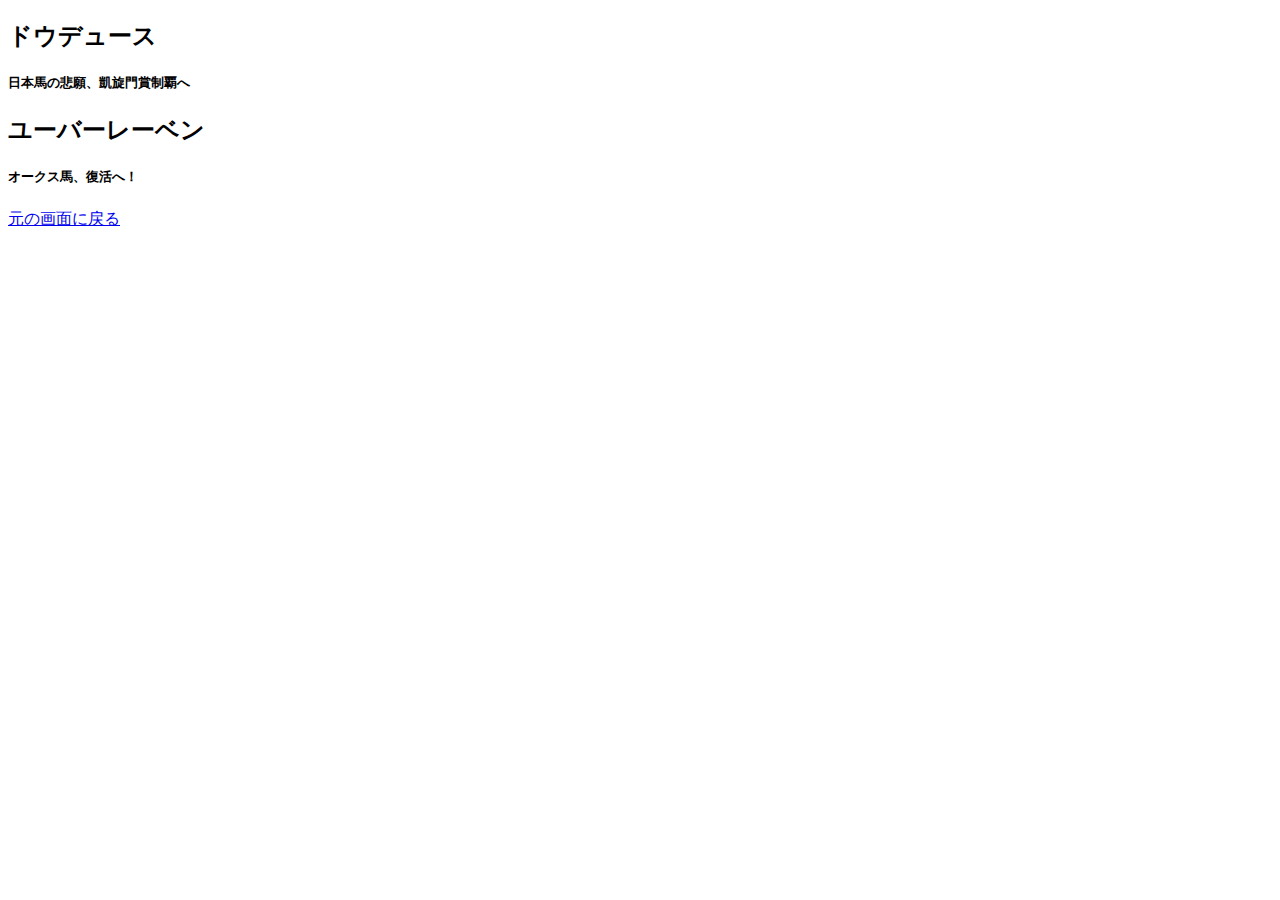
==== a.html @ 99c9f5e1 "Update a.html" ====
<!DOCTYPE html>
<html lang="ja">
  
<head>
  <meta charset="UTF-8">
  <title>その他応援しているお馬さん</title>
</head>
  
<body> 
  <h2>ドウデュース<h2>
  
  <h5>日本馬の悲願、凱旋門賞制覇へ</h5>
  
  <h2>ユーバーレーベン<h2>
  
  <h5>オークス馬、復活へ！</h5>
  
  <a href="index.html" target="_self">元の画面に戻る</a>  
    
 </body>
 </html>
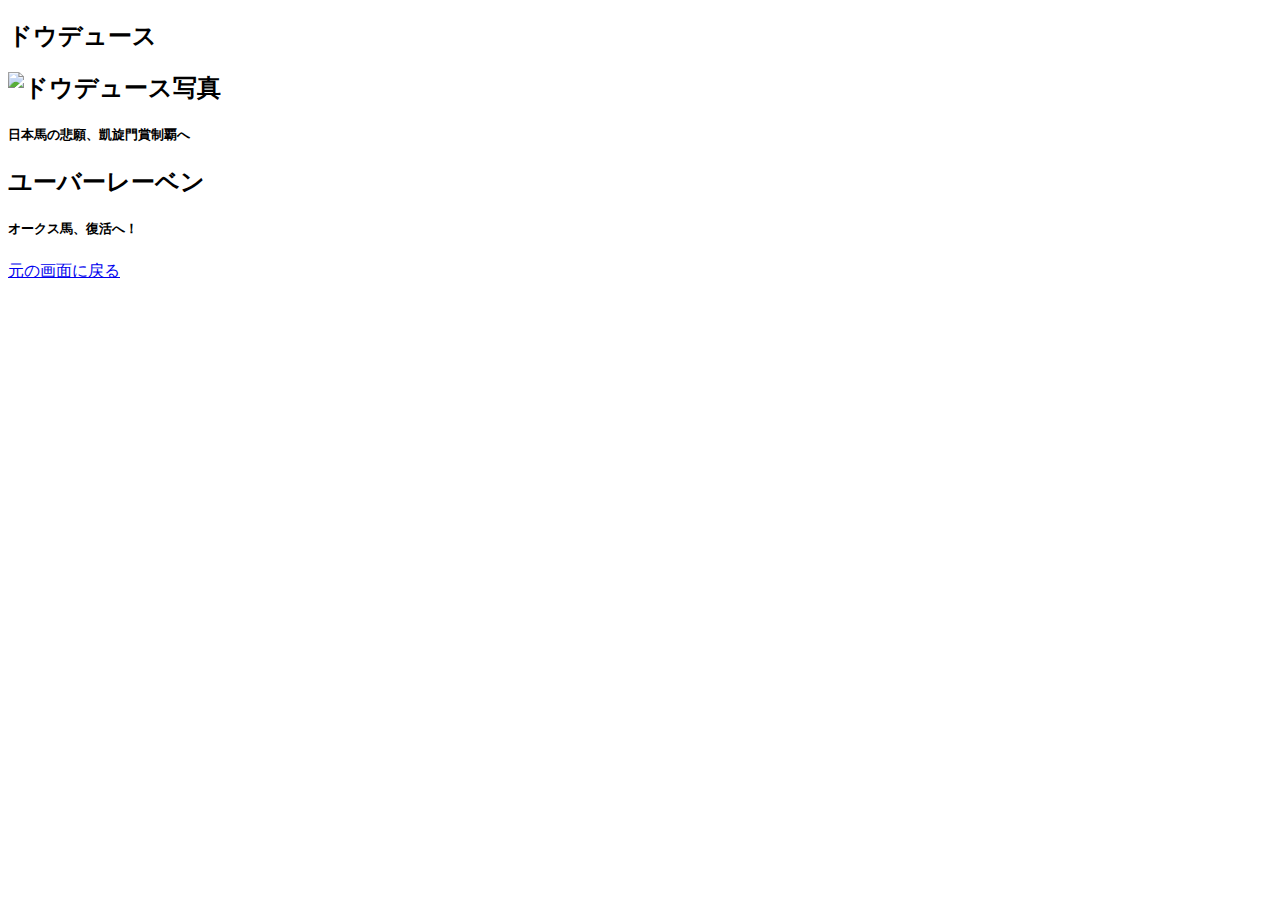
==== commit a2afcc07: "Update a.html" ====
--- a/a.html
+++ b/a.html
@@ -8,7 +8,7 @@
   
 <body> 
   <h2>ドウデュース<h2>
-  
+  <img src="./image/doudus.jpg" alt="ドウデュース写真">
   <h5>日本馬の悲願、凱旋門賞制覇へ</h5>
   
   <h2>ユーバーレーベン<h2>
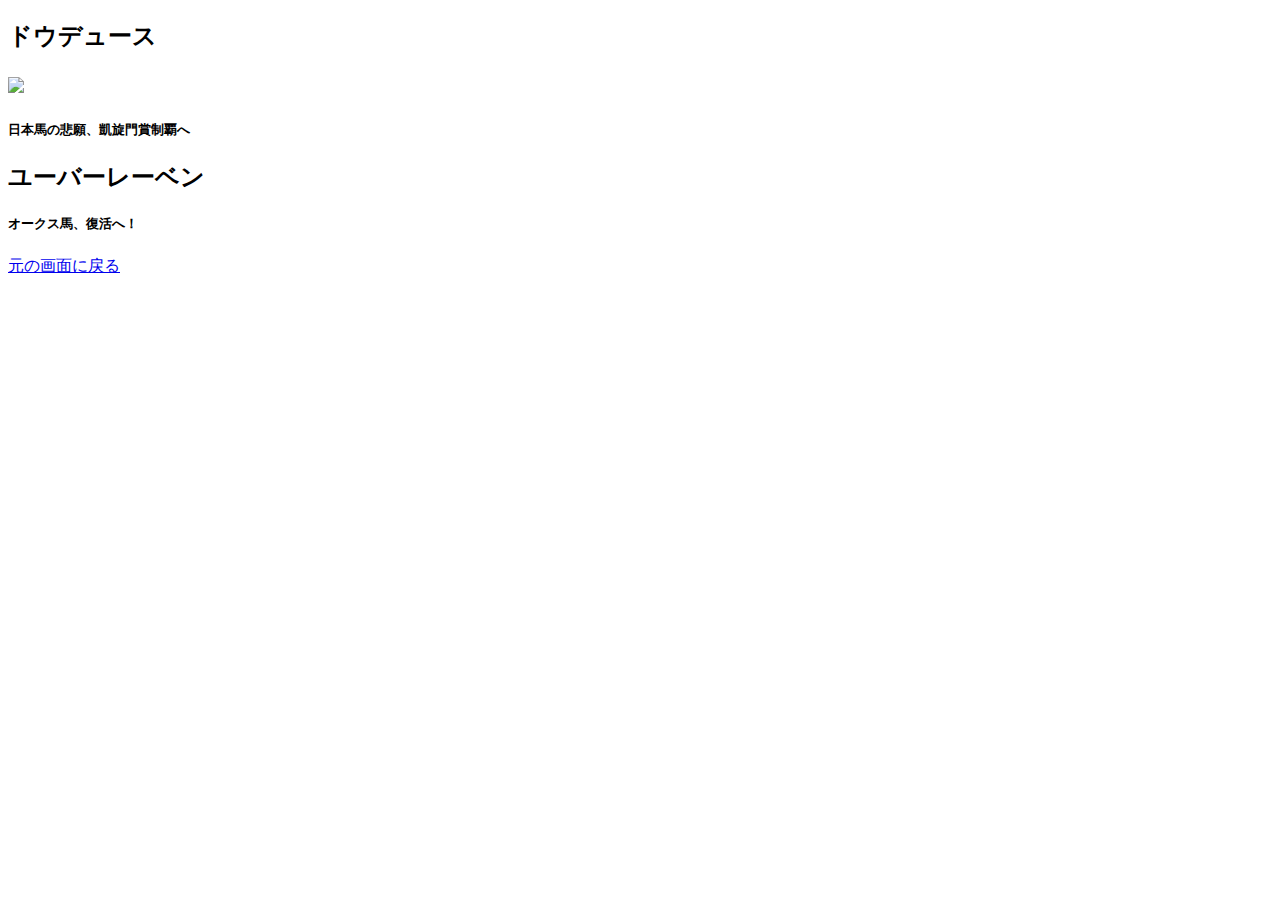
==== commit 874cc755: "Update a.html" ====
--- a/a.html
+++ b/a.html
@@ -8,7 +8,7 @@
   
 <body> 
   <h2>ドウデュース<h2>
-  <img src="./image/doudus.jpg" alt="ドウデュース写真">
+  <img src="./image/doudus.jpg">
   <h5>日本馬の悲願、凱旋門賞制覇へ</h5>
   
   <h2>ユーバーレーベン<h2>
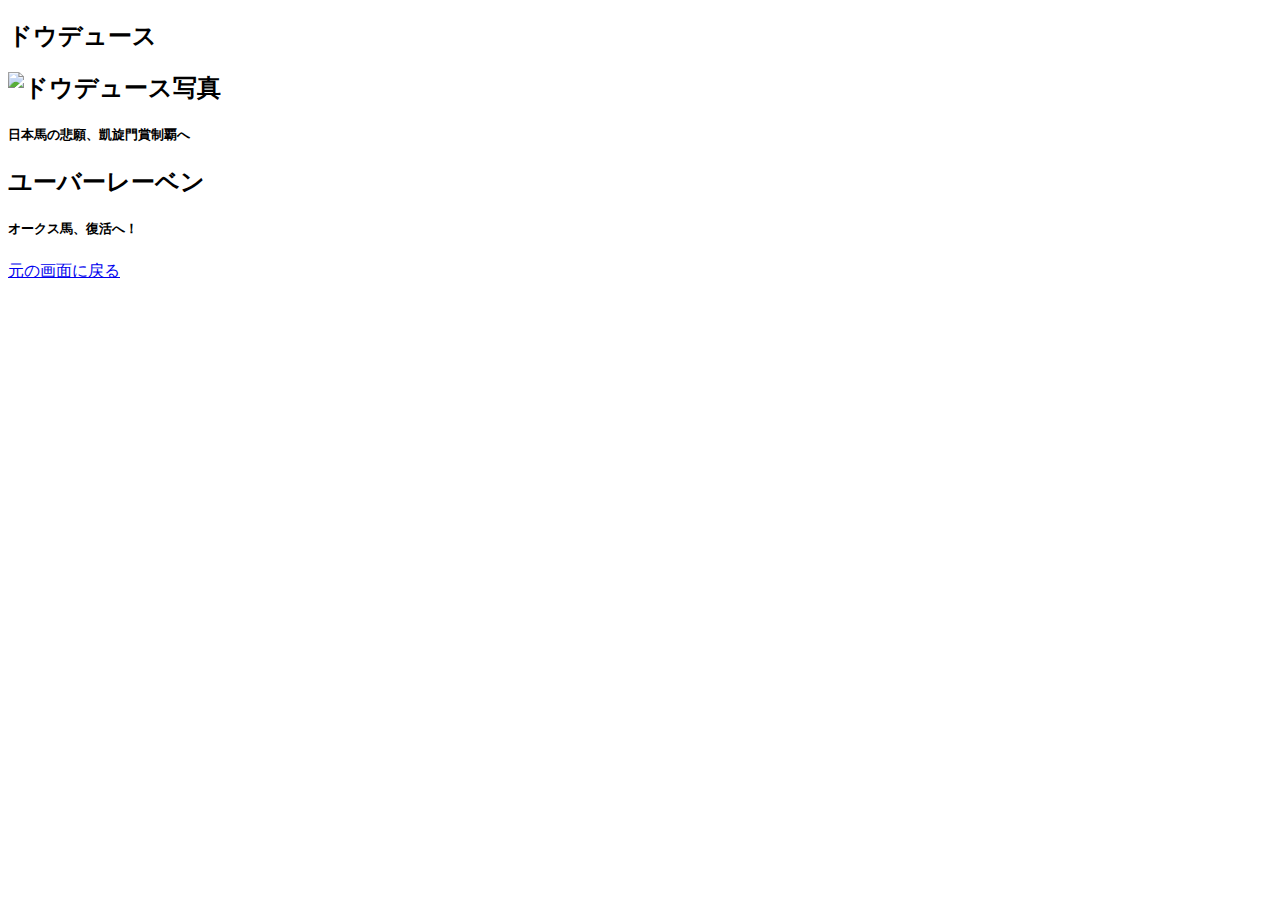
==== commit ac6fcbb1: "Update a.html" ====
--- a/a.html
+++ b/a.html
@@ -8,7 +8,7 @@
   
 <body> 
   <h2>ドウデュース<h2>
-  <img src="./image/doudus.jpg">
+  <img src="./image/doudus.jpg" alt="ドウデュース写真">
   <h5>日本馬の悲願、凱旋門賞制覇へ</h5>
   
   <h2>ユーバーレーベン<h2>
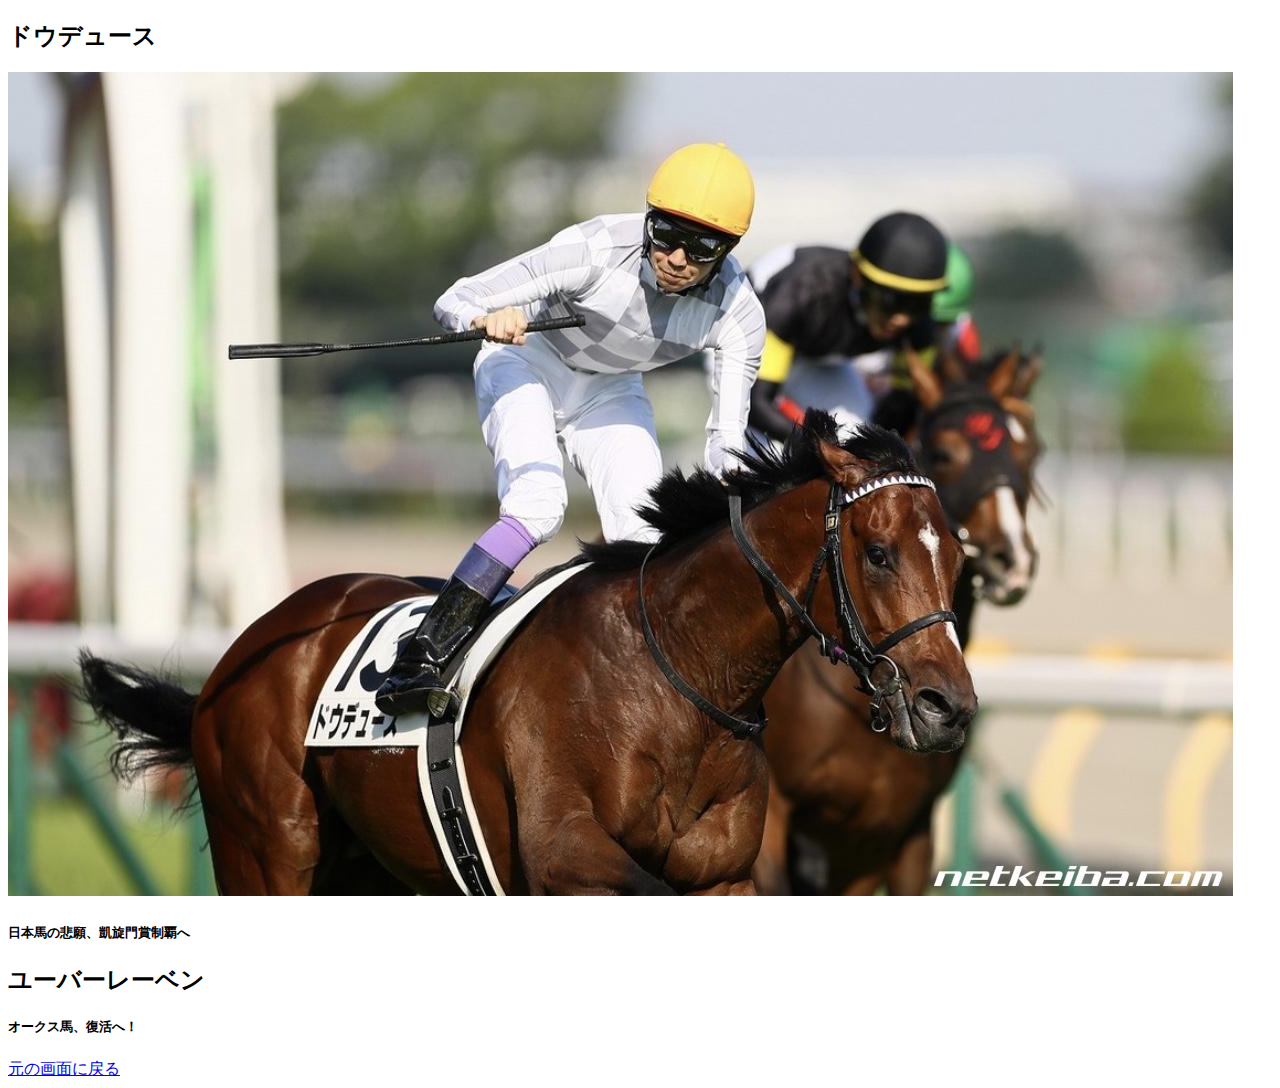
==== commit 5398f33a: "Update a.html" ====
--- a/a.html
+++ b/a.html
@@ -8,7 +8,7 @@
   
 <body> 
   <h2>ドウデュース<h2>
-  <img src="./image/doudus.jpg" alt="ドウデュース写真">
+  <img src="./image/dodus.jpg" alt="ドウデュース写真">
   <h5>日本馬の悲願、凱旋門賞制覇へ</h5>
   
   <h2>ユーバーレーベン<h2>
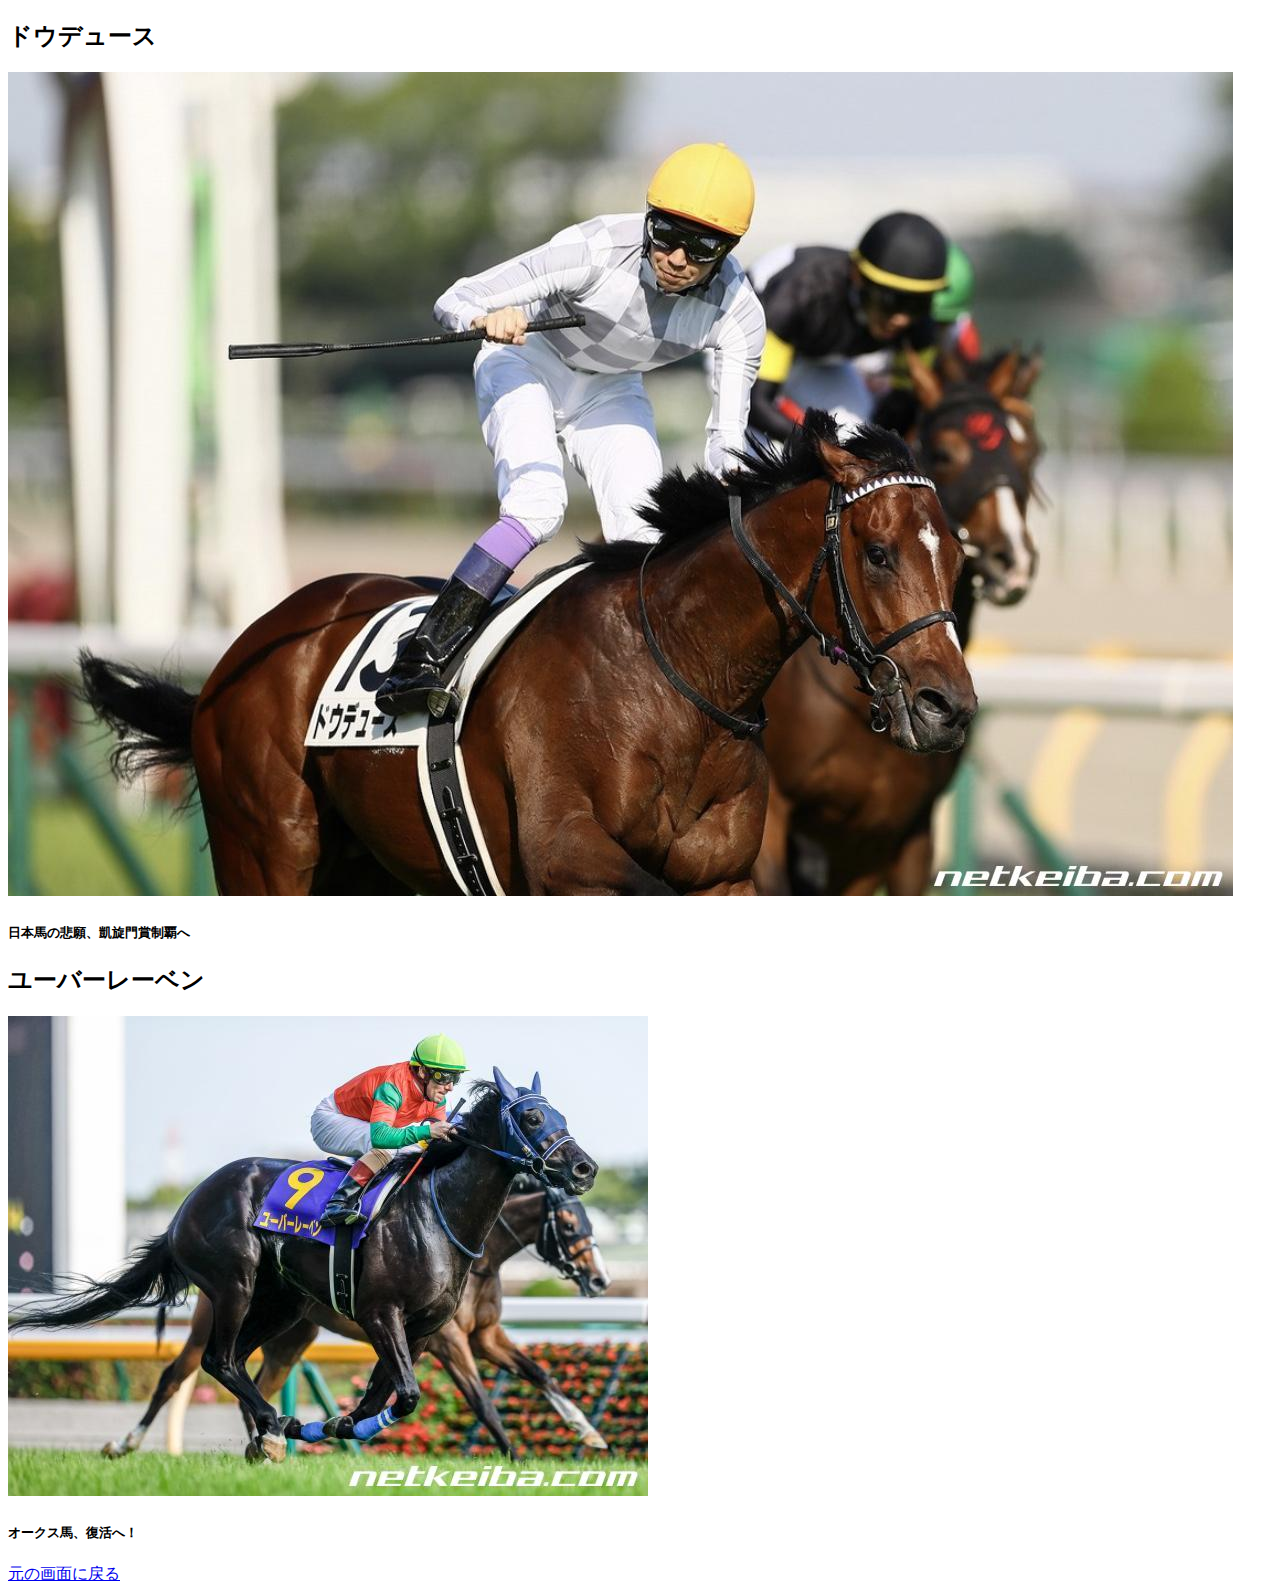
==== commit 72e072e5: "Update a.html" ====
--- a/a.html
+++ b/a.html
@@ -12,7 +12,7 @@
   <h5>日本馬の悲願、凱旋門賞制覇へ</h5>
   
   <h2>ユーバーレーベン<h2>
-  
+  <img src="./image/yuba.jpg" alt="ユーバーレーベン写真">
   <h5>オークス馬、復活へ！</h5>
   
   <a href="index.html" target="_self">元の画面に戻る</a>  
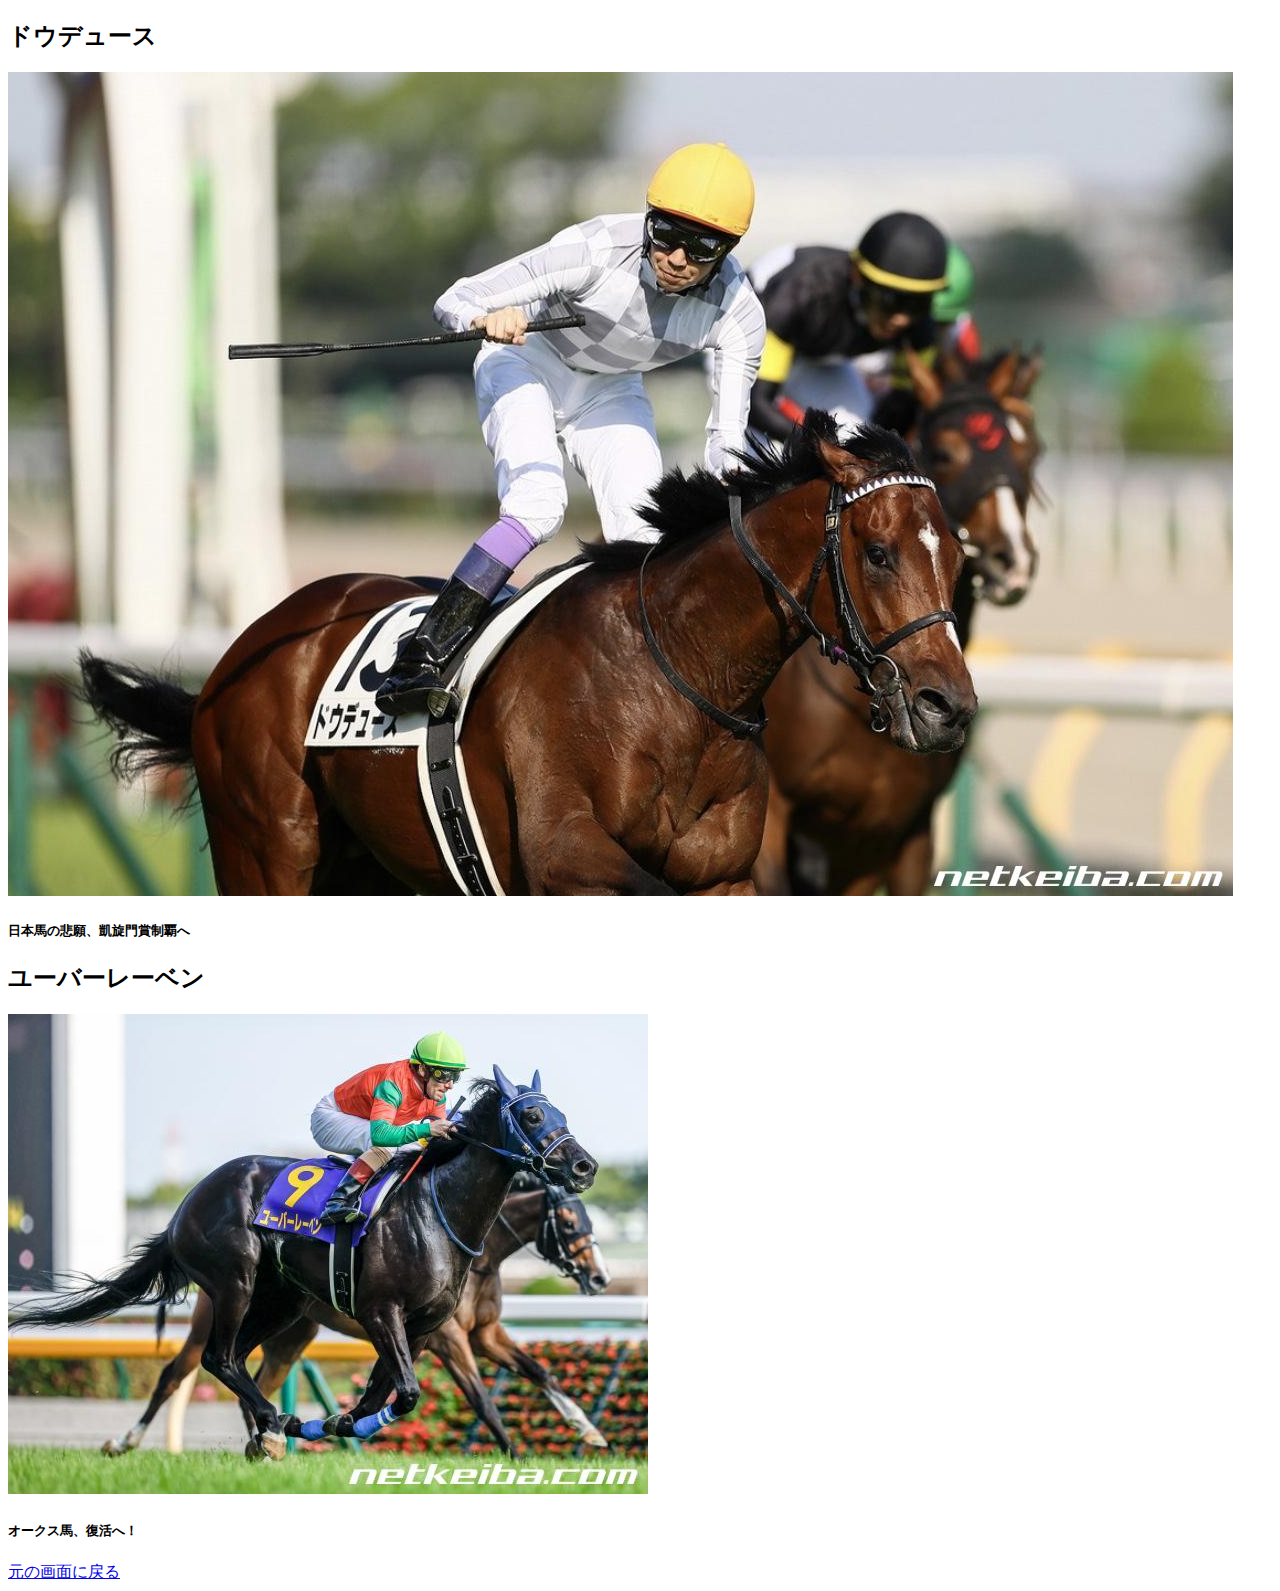
==== commit 8791e78a: "Update a.html" ====
--- a/a.html
+++ b/a.html
@@ -7,7 +7,7 @@
 </head>
   
 <body> 
-  <h2>ドウデュース<h2>
+  <h2>ドウデュース</h2>
   <img src="./image/dodus.jpg" alt="ドウデュース写真">
   <h5>日本馬の悲願、凱旋門賞制覇へ</h5>
   
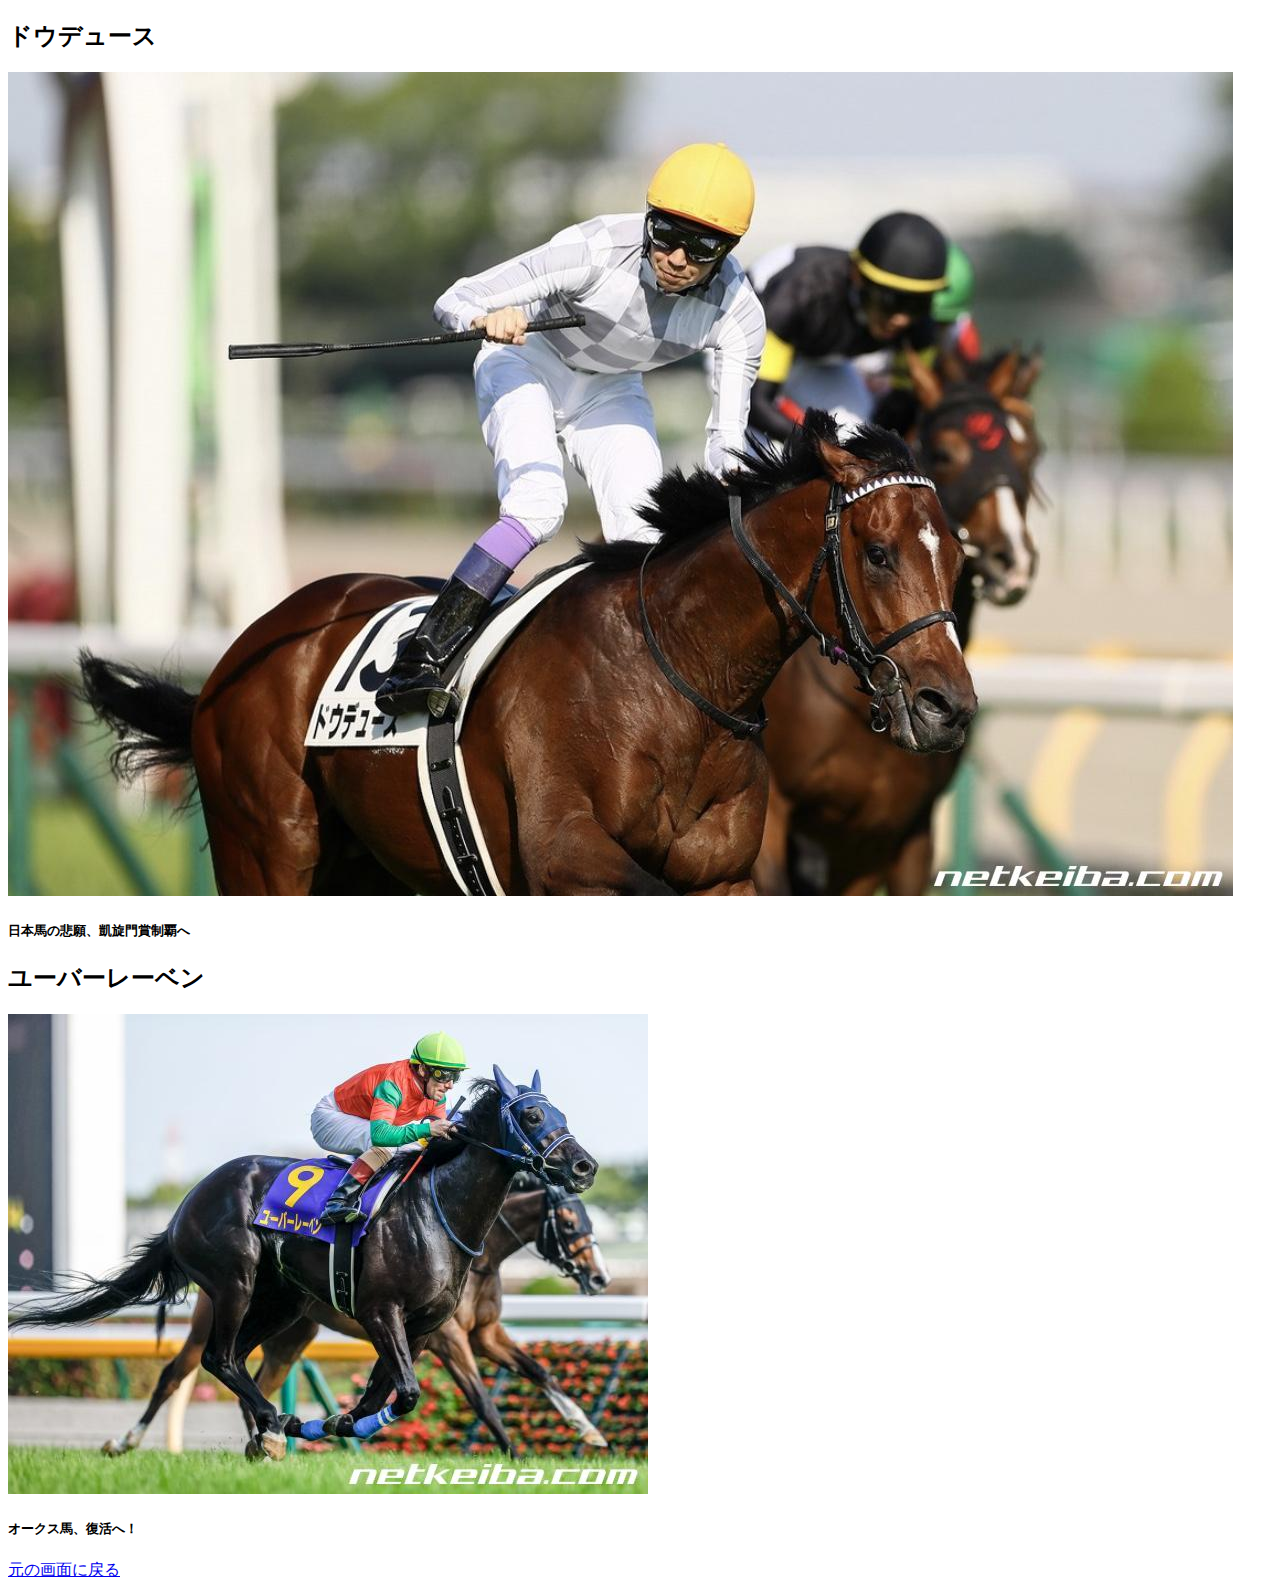
==== commit bdee7d95: "Update a.html" ====
--- a/a.html
+++ b/a.html
@@ -11,7 +11,7 @@
   <img src="./image/dodus.jpg" alt="ドウデュース写真">
   <h5>日本馬の悲願、凱旋門賞制覇へ</h5>
   
-  <h2>ユーバーレーベン<h2>
+  <h2>ユーバーレーベン</h2>
   <img src="./image/yuba.jpg" alt="ユーバーレーベン写真">
   <h5>オークス馬、復活へ！</h5>
   
